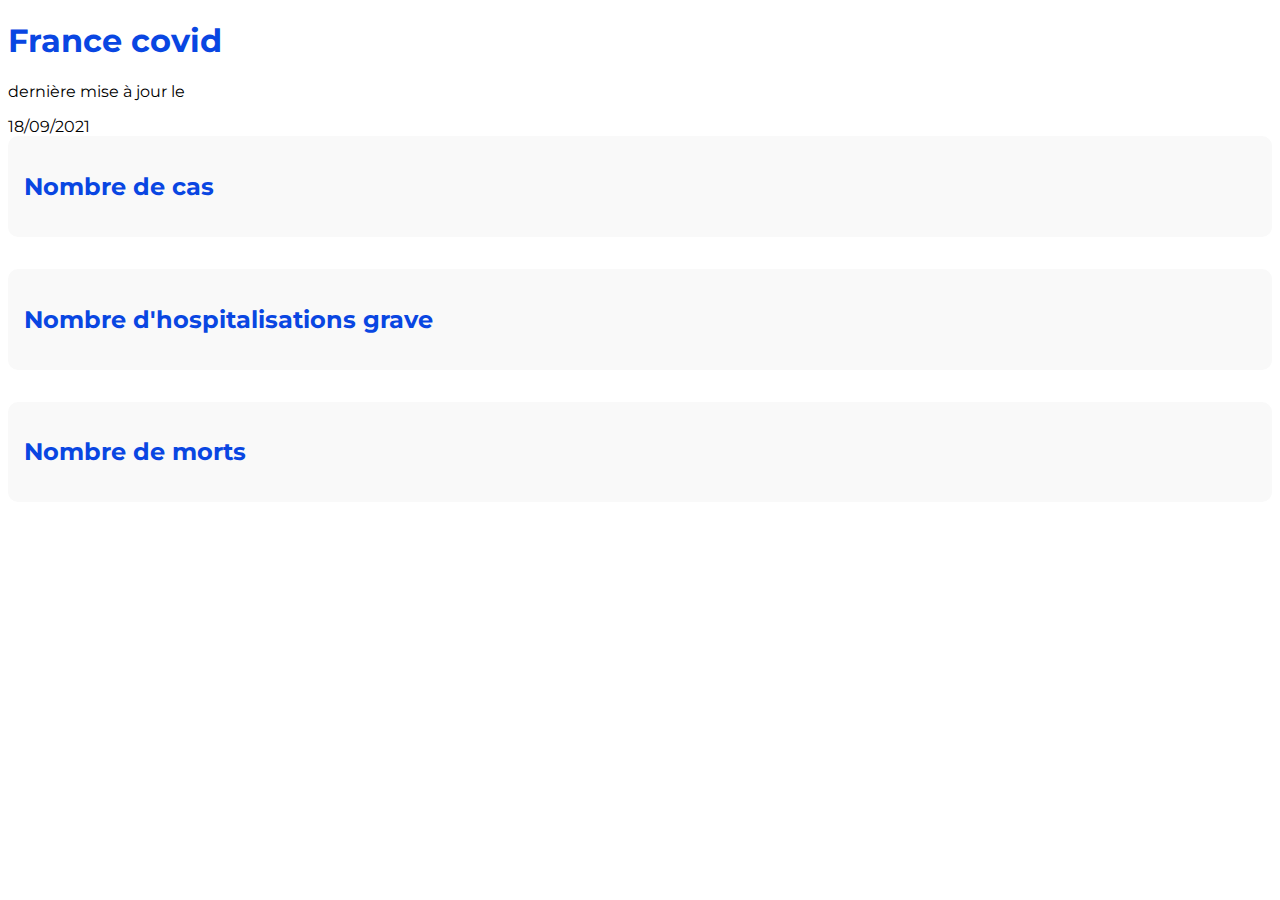
==== index.html @ 86d2d857 "Connnection API" ====
<!DOCTYPE html>
<html lang="en">
<head>
  <meta charset="UTF-8">
  <meta name="viewport" content="width=device-width, initial-scale=1.0">
  <title>France-covid</title>
  <link rel="stylesheet" type="text/css" title="Cool stylesheet" href="style.css">
  <link rel="preconnect" href="https://fonts.googleapis.com">
  <link rel="preconnect" href="https://fonts.gstatic.com" crossorigin>
  <link href="https://fonts.googleapis.com/css2?family=Montserrat:wght@400;600;700&display=swap" rel="stylesheet">
</head>
<body>
  <header>
    <h1>France covid</h1>
    <div class="maj">
      <p>dernière mise à jour le</p>
      <span>18/09/2021</span>
    </div>
  </header>
  <main>
    <div class="box boxcas">
      <h2>Nombre de cas</h2>
      <span></span>
    </div>
    <div class="box boxhospital">
      <h2>Nombre d'hospitalisations grave</h2>
      <span></span>
    </div>
    <div class="box boxmorts">
      <h2>Nombre de morts</h2>
      <span></span>
    </div>
  </main>
  <script src="script.js"></script>
</body>
</html>
---- style.css ----
body {
  background-color: white;
  font-family: 'Montserrat', sans-serif;
  color : #0946E2;
}

.maj {
  color : black;
}

.box {
  background-color: #F9F9F9;
  border-radius: 10px;
  padding: 1rem;
  margin-bottom: 2rem;
}
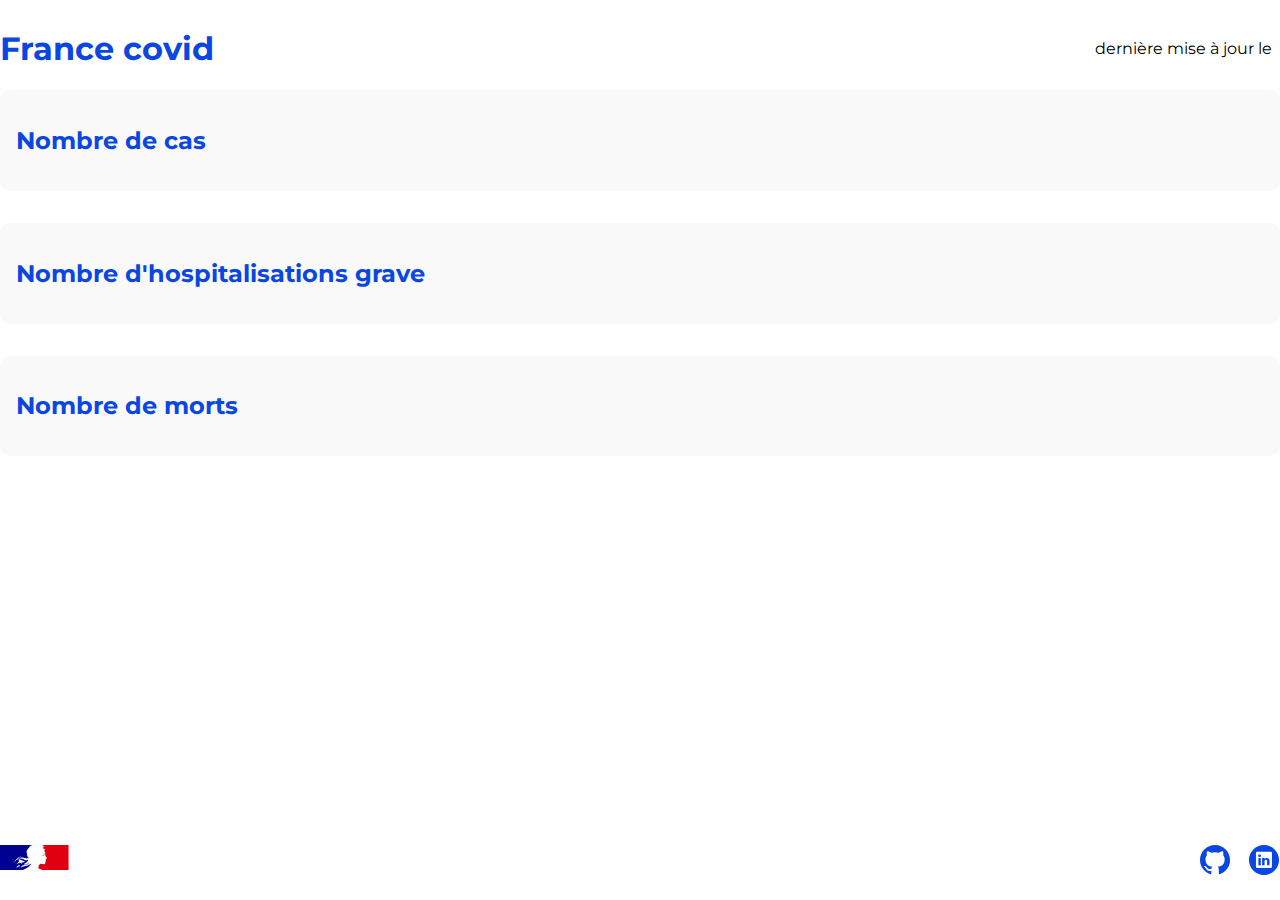
==== commit 5634829c: "final pc test" ====
--- a/index.html
+++ b/index.html
@@ -4,6 +4,7 @@
   <meta charset="UTF-8">
   <meta name="viewport" content="width=device-width, initial-scale=1.0">
   <title>France-covid</title>
+  <link rel="icon" href="icone.ico" />
   <link rel="stylesheet" type="text/css" title="Cool stylesheet" href="style.css">
   <link rel="preconnect" href="https://fonts.googleapis.com">
   <link rel="preconnect" href="https://fonts.gstatic.com" crossorigin>
@@ -14,7 +15,7 @@
     <h1>France covid</h1>
     <div class="maj">
       <p>dernière mise à jour le</p>
-      <span>18/09/2021</span>
+      <span></span>
     </div>
   </header>
   <main>
@@ -31,6 +32,19 @@
       <span></span>
     </div>
   </main>
+  <footer>
+    <a href="https://www.gouvernement.fr/info-coronavirus">
+      <img src="img/marianne.svg" alt="logo marianne">
+    </a>
+    <div class="reseaux">
+      <a href="https://github.com/P4tt4te">
+        <img src="img/github.svg" alt="logo github">
+      </a>
+      <a href="https://www.linkedin.com/in/edwbr/">
+        <img src="img/linkedin.svg" alt="logo linkedin">
+      </a>
+    </div>
+  </footer>
   <script src="script.js"></script>
 </body>
 </html>
--- a/style.css
+++ b/style.css
@@ -2,10 +2,29 @@
   background-color: white;
   font-family: 'Montserrat', sans-serif;
   color : #0946E2;
+  margin-left: auto;
+  margin-right: auto;
+  max-width: 1280px;
+
 }
+
+header,footer {
+  display: flex;
+  justify-content: space-between;
+}
+
+
 
 .maj {
   color : black;
+  display: flex;
+  align-items: center;
+  animation: tranquille 1.5s ease-in;
+}
+
+.maj > span {
+  font-weight: 600;
+  margin-left: 8px;
 }
 
 .box {
@@ -13,4 +32,35 @@
   border-radius: 10px;
   padding: 1rem;
   margin-bottom: 2rem;
+  animation: tranquille 1.5s ease-in;
 }
+
+@keyframes tranquille {
+  from {
+    opacity: 0;
+  }
+  to {
+    opacity : 1;
+  }
+}
+
+.box>span {
+  font-weight: 700;
+  font-size: 2rem;
+}
+
+/* footer */
+
+footer {
+  max-width: 1280px;
+  width:100%;
+  position: fixed;
+  bottom: 0;
+  padding-bottom: 20px;
+}
+
+.reseaux {
+  display: flex;
+  width: 80px;
+  justify-content: space-between;
+}
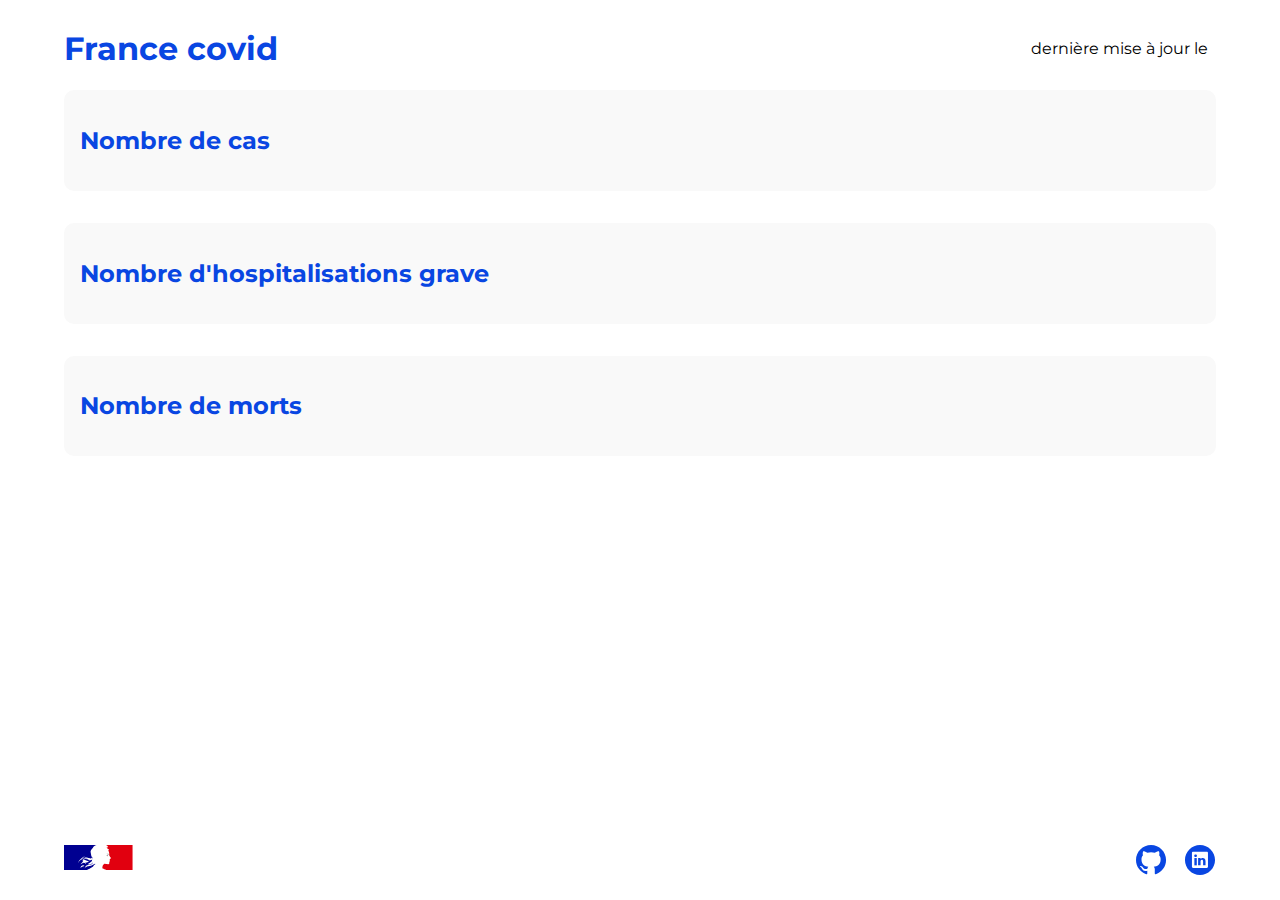
==== commit a2054958: "Update index.html" ====
--- a/index.html
+++ b/index.html
@@ -3,6 +3,7 @@
 <head>
   <meta charset="UTF-8">
   <meta name="viewport" content="width=device-width, initial-scale=1.0">
+  <meta name="google-site-verification" content="J-v_6GHdvr9H6AIg-mQ3SvNV23x2G0SWfhP8dxFQS7U" />
   <title>France-covid</title>
   <link rel="icon" href="icone.ico" />
   <link rel="stylesheet" type="text/css" title="Cool stylesheet" href="style.css">
--- a/style.css
+++ b/style.css
@@ -5,7 +5,8 @@
   margin-left: auto;
   margin-right: auto;
   max-width: 1280px;
-
+  padding-left: 5%;
+  padding-right: 5%;
 }
 
 header,footer {
@@ -13,7 +14,9 @@
   justify-content: space-between;
 }
 
-
+header {
+  flex-wrap: wrap;
+}
 
 .maj {
   color : black;
@@ -53,7 +56,7 @@
 
 footer {
   max-width: 1280px;
-  width:100%;
+  width:90%;
   position: fixed;
   bottom: 0;
   padding-bottom: 20px;
